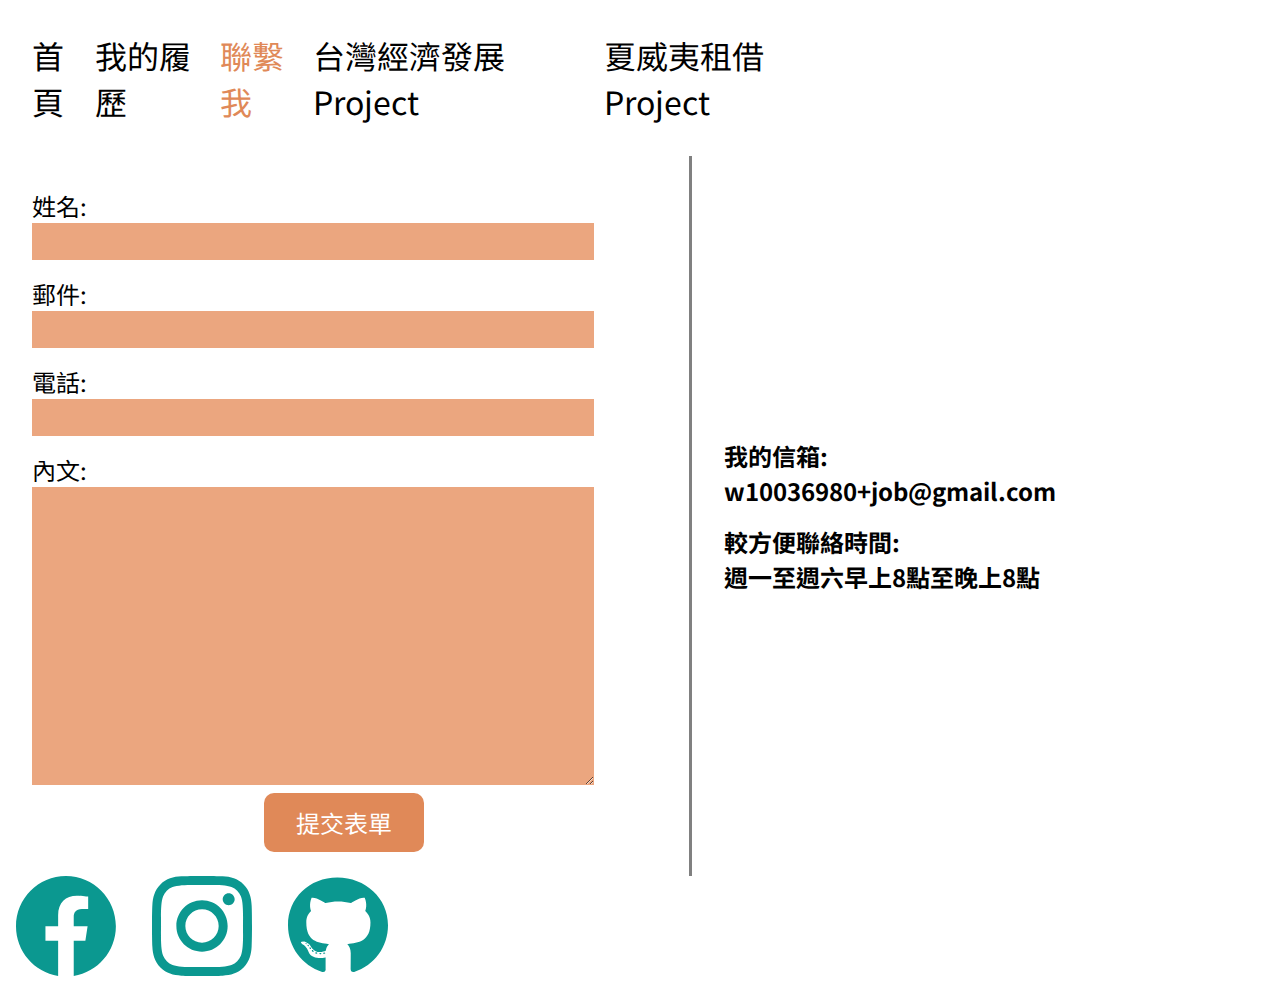
==== Portfolio Project/content.html @ 31dd16ea "My first push" ====
<!DOCTYPE html>
<html lang="zh-Hant">
  <head>
    <meta charset="UTF-8" />
    <meta http-equiv="X-UA-Compatible" content="IE=edge" />
    <meta name="viewport" content="width=device-width, initial-scale=1.0" />
    <meta name="author" content="Ekko lai" />
    <meta name="robots" content="index,follow" />
    <meta name="rating" content="General" />
    <!-- 設定使用者點選連結方式。下方是點選後，直接在此頁面導入一個網頁 -->
    <base target="_target" />
    <meta name="description" content="這是賴偉晟的個人網站" />
    <!-- 匯入google font 字形 -->
    <link rel="preconnect" href="https://fonts.googleapis.com" />
    <link rel="preconnect" href="https://fonts.gstatic.com" crossorigin />
    <link
      href="https://fonts.googleapis.com/css2?family=Noto+Sans+TC&display=swap"
      rel="stylesheet"
    />
    <!-- 連結CSS -->
    <link rel="stylesheet" href="./styles/style.css" />
    <title>Contact me|Wei Cheng resume</title>
  </head>
  <body>
    <header>
      <nav>
        <ul>
          <li><a href="./index.html">首頁</a></li>
          <li><a href="./resume.html">我的履歷</a></li>
          <li><a class="active" href="#">聯繫我</a></li>
          <li><a href="./Taiwan project/index.html">台灣經濟發展Project</a></li>
          <li><a href="./Hawaii Project/index.html">夏威夷租借Project </a></li>
        </ul>
      </nav>
    </header>
    <main>
      <section class="form">
        <form action="">
          <div>
            <label for="name">姓名:</label>
            <input type="text" name="nanme" />
          </div>
          <div>
            <label for="email">郵件:</label>
            <input type="text" name="email" />
          </div>
          <div>
            <label for="phone">電話:</label>
            <input type="text" name="phone" />
          </div>
          <div>
            <label for="opinion">內文:</label>
            <textarea name="opinion" id="opinion" rows="10"></textarea>
          </div>
          <button type="submit">提交表單</button>
        </form>
      </section>
      <div class="line"></div>
      <section class="contact">
        <div class="content">
          <h2>
            我的信箱:<br />
            w10036980+job@gmail.com
          </h2>
          <h2>
            較方便聯絡時間: <br />
            週一至週六早上8點至晚上8點
          </h2>
        </div>
      </section>
    </main>
    <!-- links for facebook、 github、Youtube-->
    <footer>
      <a href="#"><img src="./ICONS/facebook.svg" alt="facebook" /></a>
      <a href="#"><img src="./ICONS/instagram.svg" alt="instagrame" /></a>
      <a href="#"><img src="./ICONS/github-brands 1.svg" alt="github" /></a>
    </footer>
  </body>
</html>
---- Portfolio Project/styles/style.css ----
* {
  padding: 0;
  margin: 0;
  -webkit-box-sizing: border-box;
          box-sizing: border-box;
  font-family: "Noto Sans TC", sans-serif;
}

body {
  position: relative;
}

body img.orange {
  position: absolute;
  top: -10vh;
  right: 0;
  z-index: -1;
  width: 55vw;
  height: 150vh;
}

header nav {
  width: 100%;
}

header nav ul {
  padding: 2rem;
  width: 70%;
  display: -webkit-box;
  display: -ms-flexbox;
  display: flex;
  list-style-type: none;
  -ms-flex-pack: distribute;
      justify-content: space-around;
}

header nav ul li {
  font-size: 2rem;
}

header nav ul li a {
  color: black;
  text-decoration: none;
}

a:hover {
  color: #e08958;
}

.active {
  color: #e08958;
}

.active:hover {
  color: #e08958;
}

main {
  display: -webkit-box;
  display: -ms-flexbox;
  display: flex;
  -ms-flex-wrap: wrap;
      flex-wrap: wrap;
}

main section.left {
  -webkit-box-flex: 3;
      -ms-flex: 3 1 500px;
          flex: 3 1 500px;
  padding: 2rem;
}

main section.left h1 {
  font-size: 4rem;
  color: #e08958;
}

main section.left P {
  font-size: 1.5rem;
  padding: 1rem 0rem;
}

main section.right {
  -webkit-box-flex: 1;
      -ms-flex: 1 1 600px;
          flex: 1 1 600px;
  position: relative;
  margin: 1rem;
}

main section.right img {
  border-radius: 50%;
  width: 20vw;
  height: 20vw;
  position: absolute;
  top: 55vh;
  right: 20vw;
  -webkit-transform: translateY(-50%);
          transform: translateY(-50%);
}

main section.table {
  -webkit-box-flex: 3;
      -ms-flex: 3 1 500px;
          flex: 3 1 500px;
  padding: 2rem;
}

main section.table table {
  border-collapse: collapse;
}

main section.table table tr {
  border-bottom: 2px solid gray;
  -webkit-transition: all 0.2s ease-in;
  transition: all 0.2s ease-in;
}

main section.table table tr td {
  padding: 1rem;
}

main section.table table tr:hover {
  background-color: #daae94;
}

main section.picture {
  -webkit-box-flex: 1;
      -ms-flex: 1 1 600px;
          flex: 1 1 600px;
  position: relative;
}

main section.picture img {
  width: 30vw;
}

main section.picture div.orangerect {
  background-color: #e08958;
  width: 30vw;
  height: 70vh;
  position: absolute;
  top: 40px;
  right: 140px;
  z-index: -1;
}

main section.form {
  -webkit-box-flex: 1;
      -ms-flex: 1 1 600px;
          flex: 1 1 600px;
}

main section.form form {
  min-height: 70vh;
  display: -webkit-box;
  display: -ms-flexbox;
  display: flex;
  -webkit-box-orient: vertical;
  -webkit-box-direction: normal;
      -ms-flex-direction: column;
          flex-direction: column;
  -ms-flex-pack: distribute;
      justify-content: space-around;
  padding: 1.5rem;
}

main section.form form div {
  margin: 0.5rem;
}

main section.form form div label {
  font-size: 1.5rem;
  margin-right: 1rem;
}

main section.form form div input,
main section.form form div textarea {
  background-color: #eba67f;
  color: white;
  font-size: 1.25rem;
  padding: 0.25rem 1rem;
  border: none;
  width: 90%;
}

main section.form form div textarea {
  vertical-align: top;
}

main section.form form button {
  -ms-flex-item-align: center;
      -ms-grid-row-align: center;
      align-self: center;
  width: 10rem;
  background: #e08958;
  color: white;
  border: none;
  border-radius: 10px;
  padding: 0.75rem 1.5rem;
  font-size: 1.5rem;
  cursor: pointer;
}

main div.line {
  background-color: gray;
  width: 3px;
}

main section.contact {
  -webkit-box-flex: 1;
      -ms-flex: 1 1 500px;
          flex: 1 1 500px;
  display: -webkit-box;
  display: -ms-flexbox;
  display: flex;
  -webkit-box-align: center;
      -ms-flex-align: center;
          align-items: center;
  padding: 2rem;
}

main section.contact div.content h2 {
  margin: 1rem 0rem;
}

footer a {
  padding: 1rem;
}

@media screen and (max-width: 1100px) {
  .orange {
    opacity: 0.5;
  }
  div.animation {
    height: 100vh;
  }
  div.animation div.logo svg {
    width: 5.6vw;
    height: 5.6vw;
  }
  header nav ul {
    -webkit-box-orient: vertical;
    -webkit-box-direction: normal;
        -ms-flex-direction: column;
            flex-direction: column;
    width: 100%;
  }
  header nav ul li {
    padding: 1rem 0rem;
    border-bottom: 2px solid gray;
  }
  main section.right {
    display: -webkit-box;
    display: -ms-flexbox;
    display: flex;
    -webkit-box-pack: center;
        -ms-flex-pack: center;
            justify-content: center;
  }
  main section.right img {
    position: static;
    -webkit-transform: none;
            transform: none;
    width: 50vw;
    height: 50vw;
  }
  main section.picture {
    display: -webkit-box;
    display: -ms-flexbox;
    display: flex;
    -webkit-box-pack: center;
        -ms-flex-pack: center;
            justify-content: center;
    -webkit-box-align: center;
        -ms-flex-align: center;
            align-items: center;
    position: relative;
  }
  main section.picture img {
    width: 50vw;
  }
  main section.picture div.orangerect {
    display: none;
  }
  footer {
    display: -webkit-box;
    display: -ms-flexbox;
    display: flex;
    -webkit-box-pack: center;
        -ms-flex-pack: center;
            justify-content: center;
  }
}
/*# sourceMappingURL=style.css.map */
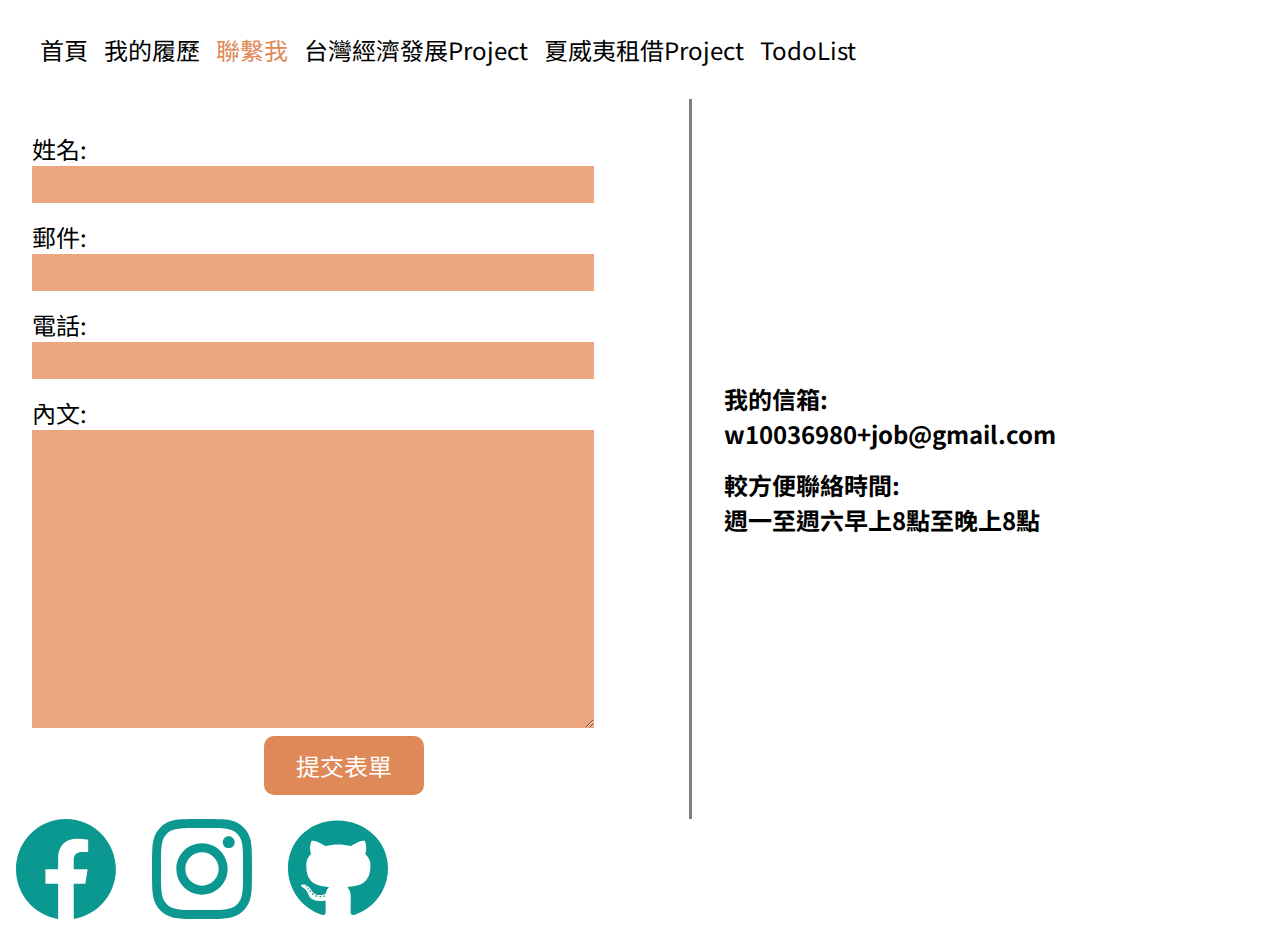
==== commit ffc01431: "push github" ====
--- a/Portfolio Project/content.html
+++ b/Portfolio Project/content.html
@@ -30,6 +30,7 @@
           <li><a class="active" href="#">聯繫我</a></li>
           <li><a href="./Taiwan project/index.html">台灣經濟發展Project</a></li>
           <li><a href="./Hawaii Project/index.html">夏威夷租借Project </a></li>
+          <li><a href="./toDoList/index.html"> TodoList </a></li>
         </ul>
       </nav>
     </header>
--- a/Portfolio Project/styles/style.css
+++ b/Portfolio Project/styles/style.css
@@ -35,7 +35,7 @@
 }
 
 header nav ul li {
-  font-size: 2rem;
+  font-size: 1.5rem;
 }
 
 header nav ul li a {
